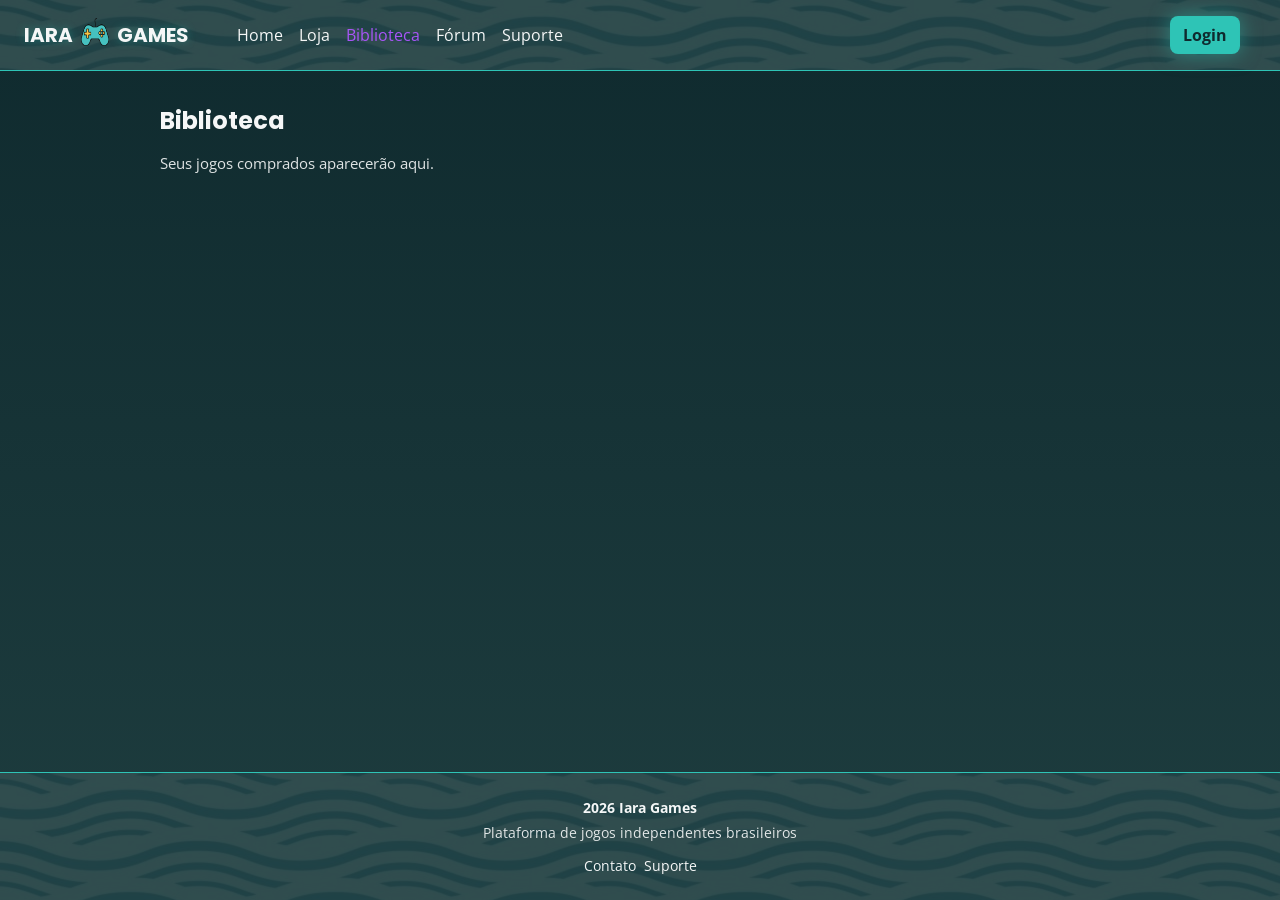
==== pages/biblioteca.html @ dddd5e5f "site iara games" ====
<!DOCTYPE html>
<html lang="pt-BR">

<head>
    <meta charset="UTF-8">
    <meta name="viewport" content="width=device-width, initial-scale=1.0">
    <title>Biblioteca - Iara Games</title>
    <link rel="preconnect" href="https://fonts.googleapis.com">
    <link rel="preconnect" href="https://fonts.gstatic.com" crossorigin>
    <link
        href="https://fonts.googleapis.com/css2?family=Open+Sans:wght@400;600&family=Poppins:wght@400;600;700&display=swap"
        rel="stylesheet">
    <link rel="stylesheet" href="https://cdnjs.cloudflare.com/ajax/libs/font-awesome/6.5.1/css/all.min.css">
    <link rel="stylesheet" href="../css/style.css">
</head>

<body>
    <header class="header">
        <a href="../index.html" class="logo">
            <span>Iara</span>
            <img src="../images/logo-controller.png" alt="Iara Games - Logo da plataforma" class="logo-img">
            <span>Games</span>
        </a>
        <nav class="nav" aria-label="Menu principal">
            <a href="../index.html">Home</a>
            <a href="./loja.html">Loja</a>
            <a href="./biblioteca.html" class="ativo">Biblioteca</a>
            <a href="./forum.html">Fórum</a>
            <a href="./suporte.html">Suporte</a>
            <a href="./login.html" class="entrar">Login</a>
        </nav>
    </header>

    <main class="main">
        <h1>Biblioteca</h1>
        <p>Seus jogos comprados aparecerão aqui.</p>
    </main>

    <footer class="footer">
        <p class="footer-titulo">2026 Iara Games</p>
        <p class="footer-descricao">Plataforma de jogos independentes brasileiros</p>
        <nav class="footer-nav" aria-label="Links do rodapé">
            <a href="./suporte.html">Contato</a>
            <a href="./suporte.html">Suporte</a>
        </nav>
    </footer>
</body>

</html>
---- css/style.css ----
/* Paleta de cores */
:root {
  --cor-fundo: #0f2a2e;
  --cor-fundo-secundario: #1e3d3f;
  --cor-destaque: #2ec4b6;
  --cor-highlight: #a855f7;
  --cor-texto: #f5f7f7;
}

* {
  margin: 0;
  padding: 0;
}

html {
  overflow-x: hidden;
}

a {
  text-decoration: none;
}

a:focus {
  outline: 2px solid var(--cor-destaque);
  outline-offset: 2px;
}

body {
  display: flex;
  flex-direction: column;
  font-family: "Open Sans", sans-serif;
  font-size: 16px;
  line-height: 1.5;
  color: var(--cor-texto);
  background: linear-gradient(
    180deg,
    var(--cor-fundo) 0%,
    var(--cor-fundo-secundario) 100%
  );
  min-height: 100vh;
  overflow-x: hidden;
}

h1,
h2,
h3,
.logo {
  font-family: "Poppins", sans-serif;
}

/* Header */
.header {
  position: relative;
  display: flex;
  align-items: center;
  flex-wrap: wrap;
  padding: 16px 24px;
  background: var(--cor-fundo-secundario);
  border-bottom: 1px solid var(--cor-destaque);
}

.header::before {
  content: "";
  position: absolute;
  top: 0;
  left: 0;
  right: 0;
  bottom: 0;
  background-image: url("../images/onda-pattern.png");
  background-repeat: repeat;
  opacity: 0.08;
  pointer-events: none;
}

.header .logo,
.header .nav {
  position: relative;
  z-index: 1;
}

.logo {
  display: inline-flex;
  align-items: center;
  font-size: 20px;
  font-weight: 700;
  color: var(--cor-texto);
  text-transform: uppercase;
  text-shadow: 0 0 8px rgba(46, 196, 182, 0.4);
}

.logo-img {
  width: 28px;
  height: 28px;
  margin: 0 8px;
  position: relative;
  top: -3px;
}

.nav {
  display: flex;
  align-items: center;
  flex-wrap: wrap;
  flex: 1;
  margin-left: 48px;
}

.nav a {
  color: var(--cor-texto);
  margin-right: 16px;
}

.nav a:hover,
.nav a:focus,
.nav a.ativo {
  color: var(--cor-highlight);
}

/* Hero */
.hero {
  position: relative;
  width: 100%;
  min-height: 260px;
  padding: 32px 20px 28px;
  display: flex;
  flex-direction: column;
  align-items: center;
  justify-content: center;
  text-align: center;
  overflow: hidden;
  background-color: var(--cor-fundo);
}

.hero-video {
  position: absolute;
  inset: 0;
  width: 100%;
  height: 100%;
  object-fit: cover;
  z-index: 0;
}

.hero::after {
  content: "";
  position: absolute;
  inset: 0;
  background: linear-gradient(
    180deg,
    rgba(0, 0, 0, 0.92) 0%,
    rgba(0, 0, 0, 0.88) 50%,
    rgba(0, 0, 0, 0.92) 100%
  );
  z-index: 1;
  pointer-events: none;
}

.hero::before {
  content: "";
  position: absolute;
  inset: 0;
  background: url("../images/banner-controllers-overlay.jpg") center center /
    cover no-repeat;
  opacity: 0.3;
  z-index: 2;
  pointer-events: none;
}

.hero-content {
  position: relative;
  z-index: 3;
  max-width: 560px;
  padding: 32px 24px;
}

.hero-content h1 {
  display: flex;
  align-items: center;
  justify-content: center;
  flex-wrap: wrap;
  gap: 0 8px;
  font-size: 36px;
  margin-bottom: 16px;
  color: var(--cor-texto);
  text-transform: uppercase;
  text-shadow: 0 0 16px rgba(46, 196, 182, 0.7);
}

.hero-titulo-icon {
  width: 36px;
  height: 36px;
  display: block;
  flex-shrink: 0;
}

.hero-subtitulo {
  font-size: 18px;
  color: var(--cor-texto);
  line-height: 1.6;
  margin-bottom: 24px;
}

.hero-cta {
  display: inline-block;
  padding: 14px 28px;
  background: var(--cor-destaque);
  color: var(--cor-fundo);
  border-radius: 8px;
  font-weight: 700;
  border: 1px solid rgba(46, 196, 182, 0.5);
  box-shadow: 0 0 20px rgba(46, 196, 182, 0.5);
}

.hero-cta:hover {
  background: var(--cor-highlight);
  color: var(--cor-fundo);
  border-color: rgba(168, 85, 247, 0.6);
  box-shadow: 0 0 25px rgba(168, 85, 247, 0.6);
}

.hero-cta:focus {
  outline: 2px solid var(--cor-texto);
  outline-offset: 2px;
}

/* Inspirado na lenda da Iara */
.lenda-iara {
  margin-top: 24px;
  padding: 16px 24px;
  text-align: center;
  max-width: 720px;
  margin-left: auto;
  margin-right: auto;
}

.lenda-iara h2 {
  display: flex;
  align-items: center;
  justify-content: center;
  gap: 10px;
  font-size: 20px;
  margin-bottom: 12px;
  color: var(--cor-destaque);
  font-weight: 600;
}

.lenda-iara-icon {
  width: 40px;
  height: auto;
  flex-shrink: 0;
  filter: brightness(0) invert(1);
}

.lenda-iara p {
  font-size: 15px;
  line-height: 1.6;
  color: rgba(245, 247, 247, 0.9);
}

/* Jogos em destaque */
.destaques {
  margin-top: 40px;
  padding: 24px 24px 40px;
  max-width: 960px;
  margin-left: auto;
  margin-right: auto;
}

.destaques h2 {
  font-size: 24px;
  margin-bottom: 24px;
  color: var(--cor-texto);
  text-align: center;
}

.cards-jogos {
  display: flex;
  flex-wrap: wrap;
  gap: 24px;
  justify-content: center;
}

.card-jogo {
  width: 100%;
  max-width: 280px;
  background: rgba(255, 255, 255, 0.04);
  border: 1px solid var(--cor-destaque);
  border-radius: 12px;
  overflow: hidden;
}

.card-jogo:hover {
  border-color: var(--cor-highlight);
  box-shadow: 0 4px 16px rgba(168, 85, 247, 0.2);
}

.card-jogo-img {
  height: 160px;
  width: 100%;
  overflow: hidden;
  background: var(--cor-fundo);
}

.card-jogo-img-img {
  width: 100%;
  height: 100%;
  object-fit: cover;
  object-position: center;
}

.card-jogo h3 {
  font-size: 16px;
  padding: 12px 16px 0;
  color: var(--cor-texto);
}

.card-jogo-genero {
  font-size: 14px;
  color: rgba(245, 247, 247, 0.7);
  padding: 4px 16px 12px;
}

.card-jogo-genero i {
  margin-right: 6px;
  color: var(--cor-destaque);
  opacity: 0.9;
}

.card-jogo-link {
  display: block;
  margin: 0 16px 16px;
  padding: 10px;
  text-align: center;
  background: var(--cor-destaque);
  color: var(--cor-fundo);
  border-radius: 8px;
  font-weight: 600;
}

.card-jogo-link:hover {
  background: var(--cor-highlight);
  color: var(--cor-fundo);
}

.card-jogo-link:focus {
  outline: 2px solid var(--cor-destaque);
  outline-offset: 2px;
}

/* Main */
.main {
  flex: 1;
  width: 100%;
  padding: 32px 24px 32px;
  max-width: 960px;
  margin: 0 auto;
}

.main > h1 {
  font-size: 24px;
  margin-bottom: 12px;
  color: var(--cor-texto);
}

.main > p {
  font-size: 15px;
  line-height: 1.6;
  color: rgba(245, 247, 247, 0.9);
}

/* Botão Login */
.nav .entrar {
  margin-left: auto;
  background: var(--cor-destaque);
  color: var(--cor-fundo);
  padding: 6px 12px;
  border-radius: 8px;
  font-weight: 700;
  border: 1px solid rgba(46, 196, 182, 0.5);
  box-shadow: 0 0 20px rgba(46, 196, 182, 0.5);
}

.nav .entrar:hover {
  background: var(--cor-highlight);
  color: var(--cor-fundo);
  text-decoration: none;
  border-color: rgba(168, 85, 247, 0.6);
  box-shadow: 0 0 25px rgba(168, 85, 247, 0.6);
}

.nav .entrar:focus {
  outline: 2px solid var(--cor-texto);
  outline-offset: 2px;
}

/* Footer */
.footer {
  position: relative;
  padding: 24px 24px;
  background: var(--cor-fundo-secundario);
  border-top: 1px solid var(--cor-destaque);
  text-align: center;
  color: var(--cor-texto);
  font-size: 14px;
}

.footer::before {
  content: "";
  position: absolute;
  top: 0;
  left: 0;
  right: 0;
  bottom: 0;
  background-image: url("../images/onda-pattern.png");
  background-repeat: repeat;
  opacity: 0.08;
  pointer-events: none;
}

.footer p,
.footer nav {
  position: relative;
  z-index: 1;
}

.footer-titulo {
  font-weight: 700;
  margin-bottom: 4px;
}

.footer-descricao {
  margin-bottom: 12px;
  opacity: 0.9;
}

.footer-nav {
  display: flex;
  justify-content: center;
  flex-wrap: wrap;
  gap: 0 8px;
}

.footer-nav a {
  color: var(--cor-texto);
  text-decoration: none;
}

.footer-nav a:hover,
.footer-nav a:focus {
  color: var(--cor-highlight);
}

/* Layout responsivo */
@media (min-width: 768px) {
  .header {
    flex-wrap: nowrap;
  }

  .nav {
    margin-left: 48px;
    flex-wrap: nowrap;
  }

  .hero {
    min-height: 300px;
  }

  .hero-content h1 {
    font-size: 42px;
  }
}

@media (min-width: 1024px) {
  .main {
    max-width: 960px;
  }

  .hero {
    min-height: 340px;
  }

  .hero-content h1 {
    font-size: 48px;
  }
}
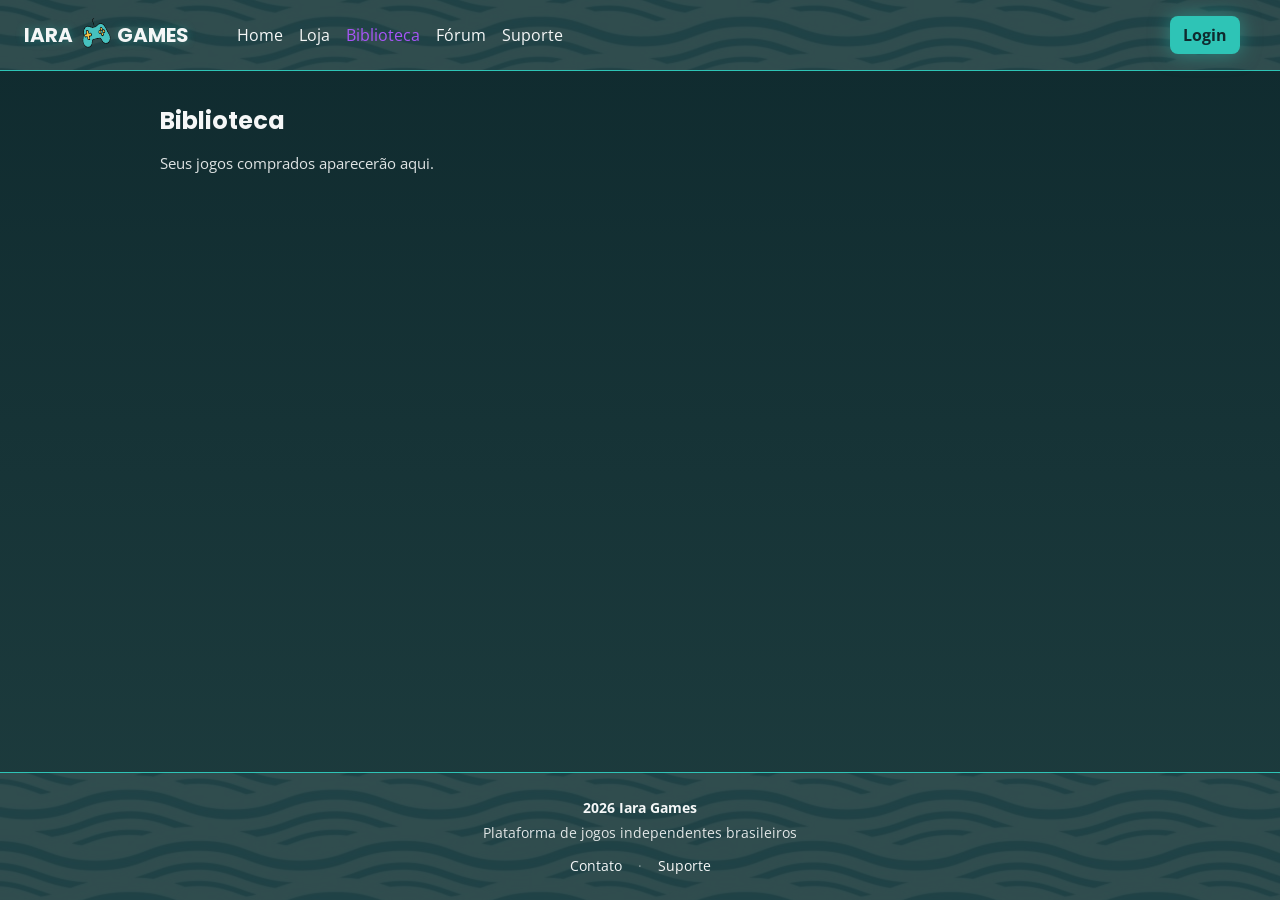
==== commit f3dcdb0a: "alteração de icone e adicionando um separador no footer" ====
--- a/pages/biblioteca.html
+++ b/pages/biblioteca.html
@@ -41,6 +41,7 @@
         <p class="footer-descricao">Plataforma de jogos independentes brasileiros</p>
         <nav class="footer-nav" aria-label="Links do rodapé">
             <a href="./suporte.html">Contato</a>
+            <span class="footer-sep" aria-hidden="true">·</span>
             <a href="./suporte.html">Suporte</a>
         </nav>
     </footer>
--- a/css/style.css
+++ b/css/style.css
@@ -94,6 +94,7 @@
   margin: 0 8px;
   position: relative;
   top: -3px;
+  transform: rotate(-12deg);
 }
 
 .nav {
@@ -185,10 +186,11 @@
 }
 
 .hero-titulo-icon {
-  width: 36px;
-  height: 36px;
+  width: 44px;
+  height: 44px;
   display: block;
   flex-shrink: 0;
+  transform: rotate(-12deg);
 }
 
 .hero-subtitulo {
@@ -224,9 +226,9 @@
 /* Inspirado na lenda da Iara */
 .lenda-iara {
   margin-top: 24px;
-  padding: 16px 24px;
+  padding: 0px 24px;
   text-align: center;
-  max-width: 720px;
+  max-width: 960px;
   margin-left: auto;
   margin-right: auto;
 }
@@ -448,6 +450,11 @@
   color: var(--cor-highlight);
 }
 
+.footer-sep {
+  margin: 0 8px;
+  color: rgba(245, 247, 247, 0.5);
+}
+
 /* Layout responsivo */
 @media (min-width: 768px) {
   .header {
